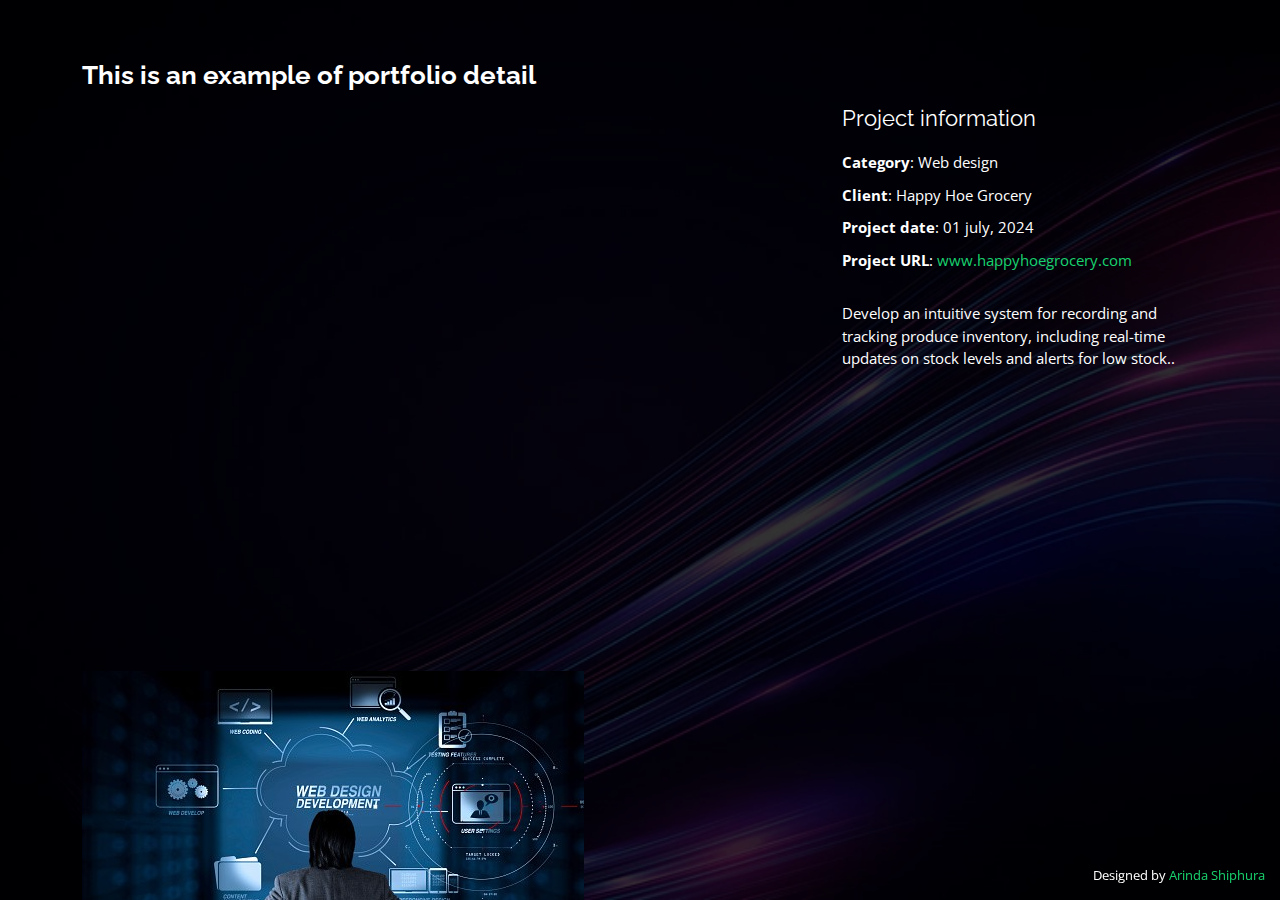
==== portfolio-details.html @ b1f51f1d "personal website" ====
<!DOCTYPE html>
<html lang="en">

<head>
  <meta charset="utf-8">
  <meta content="width=device-width, initial-scale=1.0" name="viewport">

  <title>Arinda Shiphura</title>
  <meta content="" name="description">
  <meta content="" name="keywords">

  <!-- Favicons -->
  <link href="assets/img/favicon.png" rel="icon">
  <link href="assets/img/apple-touch-icon.png" rel="apple-touch-icon">

  <!-- Google Fonts -->
  <link href="https://fonts.googleapis.com/css?family=Open+Sans:300,300i,400,400i,600,600i,700,700i|Raleway:300,300i,400,400i,500,500i,600,600i,700,700i|Poppins:300,300i,400,400i,500,500i,600,600i,700,700i" rel="stylesheet">

  <!-- Vendor CSS Files -->
  <link href="assets/vendor/bootstrap/css/bootstrap.min.css" rel="stylesheet">
  <link href="assets/vendor/bootstrap-icons/bootstrap-icons.css" rel="stylesheet">
  <link href="assets/vendor/boxicons/css/boxicons.min.css" rel="stylesheet">
  <link href="assets/vendor/glightbox/css/glightbox.min.css" rel="stylesheet">
  <link href="assets/vendor/remixicon/remixicon.css" rel="stylesheet">
  <link href="assets/vendor/swiper/swiper-bundle.min.css" rel="stylesheet">

  <!-- Template Main CSS File -->
  <link href="assets/css/style.css" rel="stylesheet">

  
</head>

<body>

  <main id="main">

    <!-- ======= Portfolio Details ======= -->
    <div id="portfolio-details" class="portfolio-details">
      <div class="container">

        <div class="row">

          <div class="col-lg-8">
            <h2 class="portfolio-title">This is an example of portfolio detail</h2>

            <div class="portfolio-details-slider swiper">
              <div class="swiper-wrapper align-items-center">

                <div class="swiper-slide">
                  <img src="assets/img/portfolio/web.jpeg" alt="">
                </div>

                <div class="swiper-slide">
                  <img src="assets/img/portfolio/web2.webp" alt="">
                </div>

                <div class="swiper-slide">
                  <img src="assets/img/portfolio/web3" alt="">
                </div>

              </div>
              <div class="swiper-pagination"></div>
            </div>

          </div>

          <div class="col-lg-4 portfolio-info">
            <h3>Project information</h3>
            <ul>
              <li><strong>Category</strong>: Web design</li>
              <li><strong>Client</strong>: Happy Hoe Grocery</li>
              <li><strong>Project date</strong>: 01 july, 2024</li>
              <li><strong>Project URL</strong>: <a href="#">www.happyhoegrocery.com</a></li>
            </ul>

            <p>
              Develop an intuitive system for recording and tracking produce inventory, including real-time updates on stock levels and alerts for low stock..
            </p>
          </div>

        </div>

      </div>
    </div><!-- End Portfolio Details -->

  </main><!-- End #main -->

  <div class="credits">
    <!-- All the links in the footer should remain intact. -->
    <!-- You can delete the links only if you purchased the pro version. -->
    <!-- Licensing information: https://bootstrapmade.com/license/ -->
    <!-- Purchase the pro version with working PHP/AJAX contact form: https://bootstrapmade.com/personal-free-resume-bootstrap-template/ -->
    Designed by <a href="https://bootstrapmade.com/">Arinda Shiphura</a>
  </div>

  
  <!-- Vendor JS Files -->
  <script src="assets/vendor/purecounter/purecounter_vanilla.js"></script>
  <script src="assets/vendor/bootstrap/js/bootstrap.bundle.min.js"></script>
  <script src="assets/vendor/glightbox/js/glightbox.min.js"></script>
  <script src="assets/vendor/isotope-layout/isotope.pkgd.min.js"></script>
  <script src="assets/vendor/swiper/swiper-bundle.min.js"></script>
  <script src="assets/vendor/waypoints/noframework.waypoints.js"></script>
  <script src="assets/vendor/php-email-form/validate.js"></script>

  <!-- Template Main JS File -->
  <script src="assets/js/main.js"></script>
  

</body>

</html>
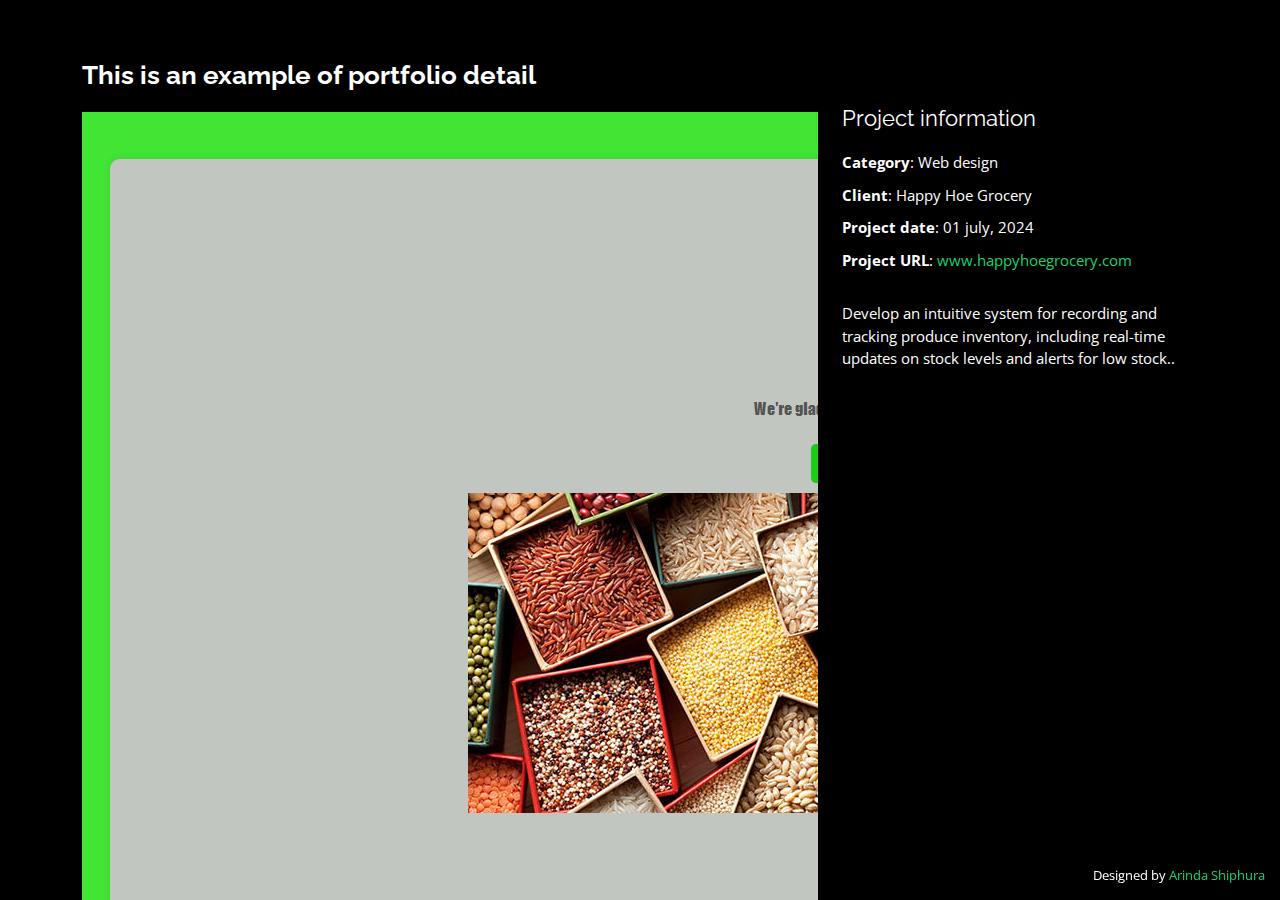
==== commit 993c364a: "add changes" ====
--- a/portfolio-details.html
+++ b/portfolio-details.html
@@ -47,11 +47,11 @@
               <div class="swiper-wrapper align-items-center">
 
                 <div class="swiper-slide">
-                  <img src="assets/img/portfolio/web.jpeg" alt="">
+                  <img src="assets/img/xxxx.png" alt="">
                 </div>
 
                 <div class="swiper-slide">
-                  <img src="assets/img/portfolio/web2.webp" alt="">
+                  <img src="assets/img/portfolio/image.png" alt="">
                 </div>
 
                 <div class="swiper-slide">
--- a/assets/css/style.css
+++ b/assets/css/style.css
@@ -16,8 +16,9 @@
 body::before {
   content: "";
   position: fixed;
-  background: #040404 url("../img/portfolio/good.webp") top right no-repeat;
+  /* background: #040404 url("../img/portfolio/good.webp") top right no-repeat; */
   background-size: cover;
+  background-color: black;
   left: 0;
   right: 0;
   top: 0;
@@ -1191,76 +1192,10 @@
   position: absolute;
   top: 0;
   right: 0;
-  margin: 50px; /* Optional: adds some margin from the top and right edges */
+  margin-right: 450px; /* Optional: adds some margin from the top and right edges */
   width: 400px; /* Adjust the size as needed */
   height: auto; /* Maintain the aspect ratio */
+  margin-bottom: 80px;
+  margin-top: 150px;
 };
 
-/* footer */
-.footer {
-  background-color: #333;
-  color: #fff;
-  padding: 20px;
-  text-align: left;
-}
-
-.footer-container {
-  display: flex;
-  flex-wrap: wrap;
-  justify-content: space-between;
-  max-width: 1200px;
-  margin: 0 auto;
-}
-
-.footer-about,
-.footer-links,
-.footer-contact,
-.footer-social {
-  flex: 1;
-  min-width: 200px;
-  margin: 10px;
-}
-
-.footer-about h3,
-.footer-links h3,
-.footer-contact h3,
-.footer-social h3 {
-  border-bottom: 2px solid #555;
-  padding-bottom: 10px;
-  margin-bottom: 10px;
-}
-
-.footer-links ul {
-  list-style: none;
-  padding: 0;
-}
-
-.footer-links ul li {
-  margin-bottom: 8px;
-}
-
-.footer-links ul li a {
-  color: #fff;
-  text-decoration: none;
-}
-
-.footer-links ul li a:hover {
-  text-decoration: underline;
-}
-
-.footer-social a {
-  color: #fff;
-  text-decoration: none;
-  margin-right: 10px;
-}
-
-.footer-social a:hover {
-  text-decoration: underline;
-}
-
-.footer-bottom {
-  border-top: 1px solid #555;
-  padding-top: 10px;
-  text-align: center;
-  font-size: 14px;
-}